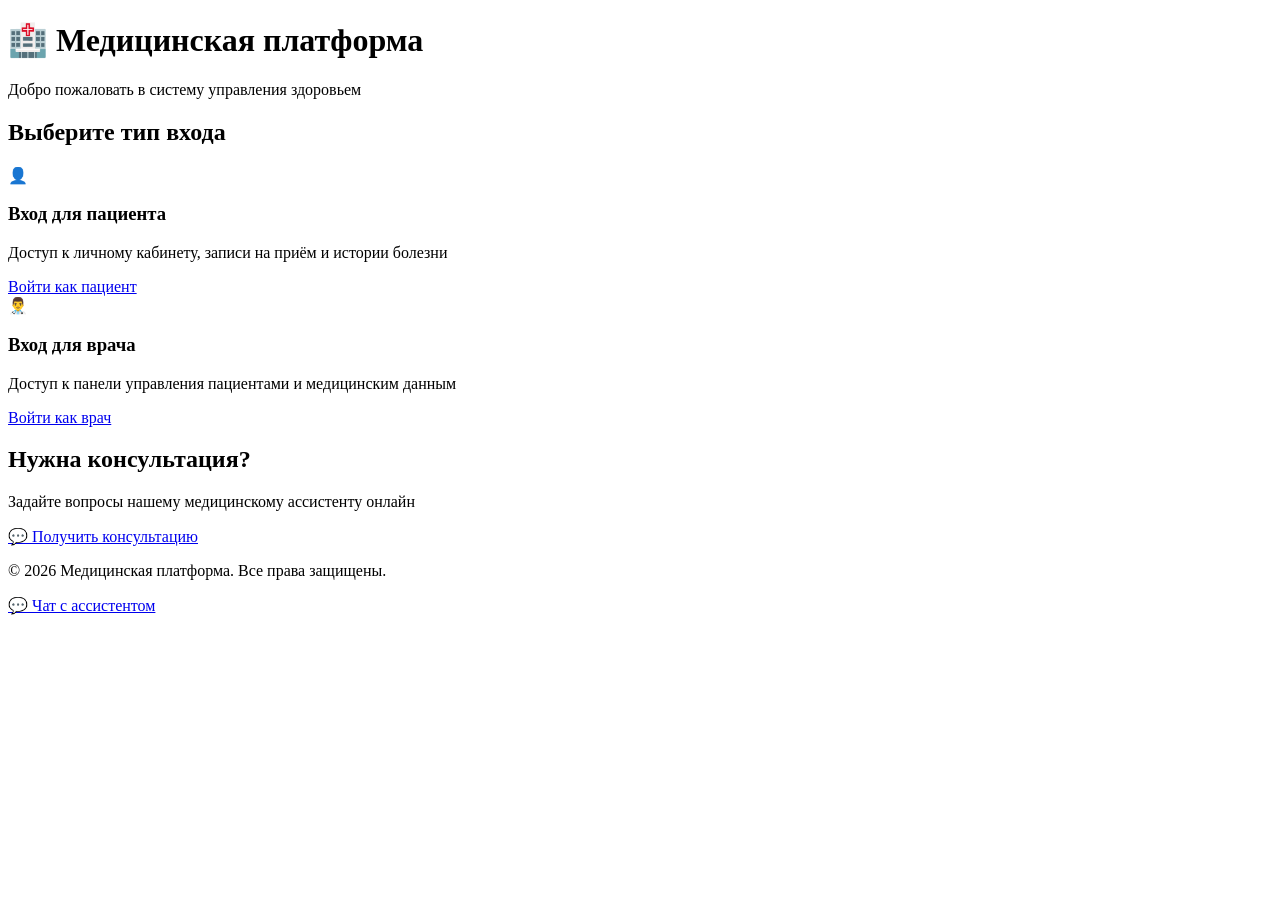
==== frontend/index.html @ 8d8c9c11 "Initial commit - Medical Platform" ====
<!DOCTYPE html>
<html lang="ru">
<head>
    <meta charset="UTF-8">
    <meta name="viewport" content="width=device-width, initial-scale=1.0">
    <title>Медицинская платформа</title>
    <link rel="stylesheet" href="/static/styles.css">
</head>
<body>
    <div class="container">
        <header>
            <h1>🏥 Медицинская платформа</h1>
            <p class="subtitle">Добро пожаловать в систему управления здоровьем</p>
        </header>

        <main class="role-selection">
            <h2>Выберите тип входа</h2>
            <div class="role-cards">
                <div class="role-card">
                    <div class="icon">👤</div>
                    <h3>Вход для пациента</h3>
                    <p>Доступ к личному кабинету, записи на приём и истории болезни</p>
                    <a href="/patient-login" class="btn btn-primary">Войти как пациент</a>
                </div>

                <div class="role-card">
                    <div class="icon">👨‍⚕️</div>
                    <h3>Вход для врача</h3>
                    <p>Доступ к панели управления пациентами и медицинским данным</p>
                    <a href="/doctor-login" class="btn btn-secondary">Войти как врач</a>
                </div>
            </div>

            <!-- Большая кнопка "Получить консультацию" -->
            <div class="consultation-section">
                <h2>Нужна консультация?</h2>
                <p>Задайте вопросы нашему медицинскому ассистенту онлайн</p>
                <a href="https://cdn.botpress.cloud/webchat/v3.6/shareable.html?configUrl=https://files.bpcontent.cloud/2026/02/26/08/20260226080052-8HKAFBOV.json"
                   target="_blank"
                   class="btn btn-consultation">
                    <span class="btn-consultation-icon">💬</span>
                    Получить консультацию
                </a>
            </div>
        </main>

        <footer>
            <p>&copy; 2026 Медицинская платформа. Все права защищены.</p>
        </footer>
    </div>

    <!-- Плавающая кнопка чат-бота -->
    <a href="https://cdn.botpress.cloud/webchat/v3.6/shareable.html?configUrl=https://files.bpcontent.cloud/2026/02/26/08/20260226080052-8HKAFBOV.json"
       target="_blank"
       class="chatbot-btn"
       title="Открыть чат с ассистентом">
        <span class="chatbot-btn-icon">💬</span>
        <span class="chatbot-btn-text">Чат с ассистентом</span>
    </a>
</body>
</html>
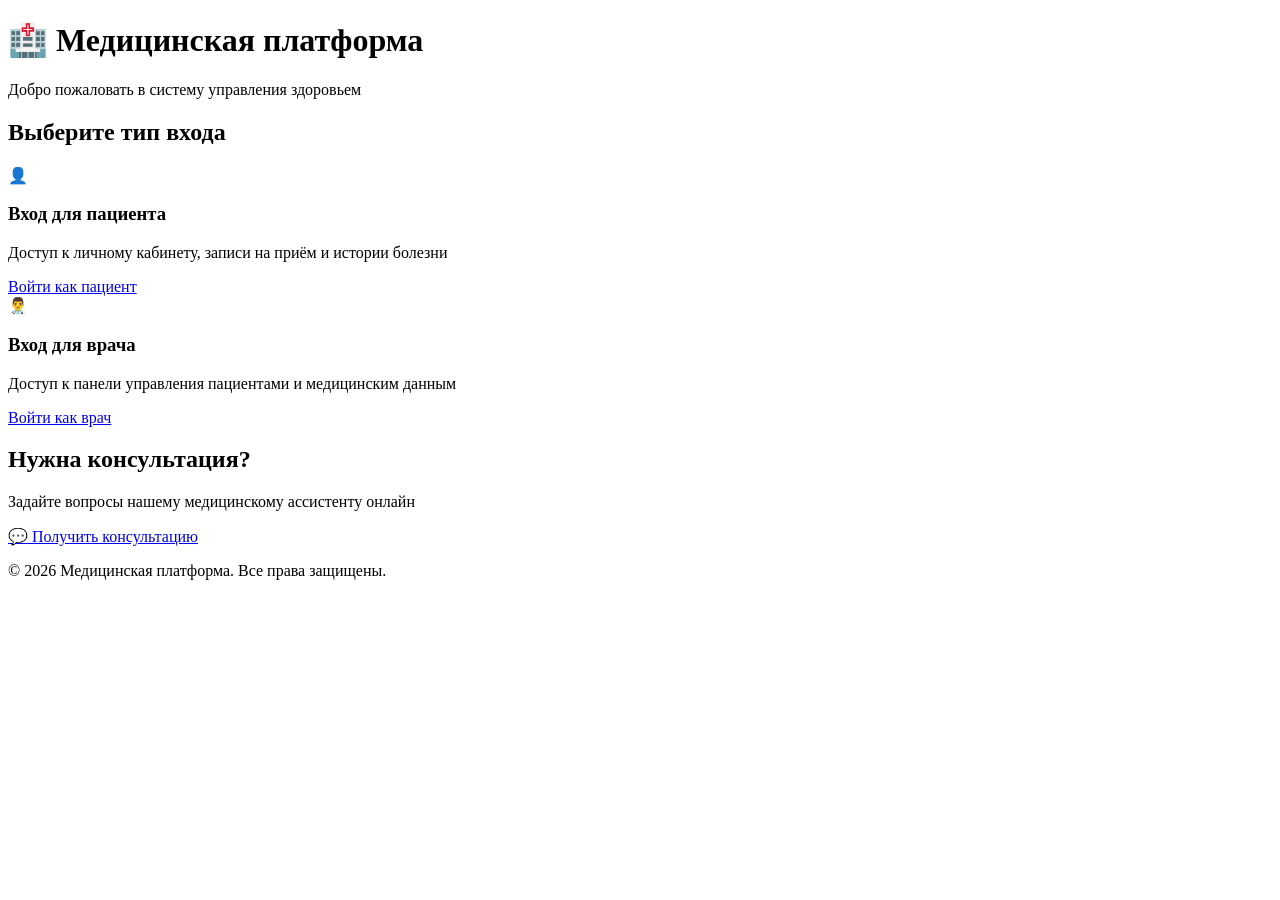
==== commit 6d710244: "Remove chatbot floating button, keep consultation section" ====
--- a/frontend/index.html
+++ b/frontend/index.html
@@ -49,13 +49,5 @@
         </footer>
     </div>
 
-    <!-- Плавающая кнопка чат-бота -->
-    <a href="https://cdn.botpress.cloud/webchat/v3.6/shareable.html?configUrl=https://files.bpcontent.cloud/2026/02/26/08/20260226080052-8HKAFBOV.json"
-       target="_blank"
-       class="chatbot-btn"
-       title="Открыть чат с ассистентом">
-        <span class="chatbot-btn-icon">💬</span>
-        <span class="chatbot-btn-text">Чат с ассистентом</span>
-    </a>
 </body>
 </html>
